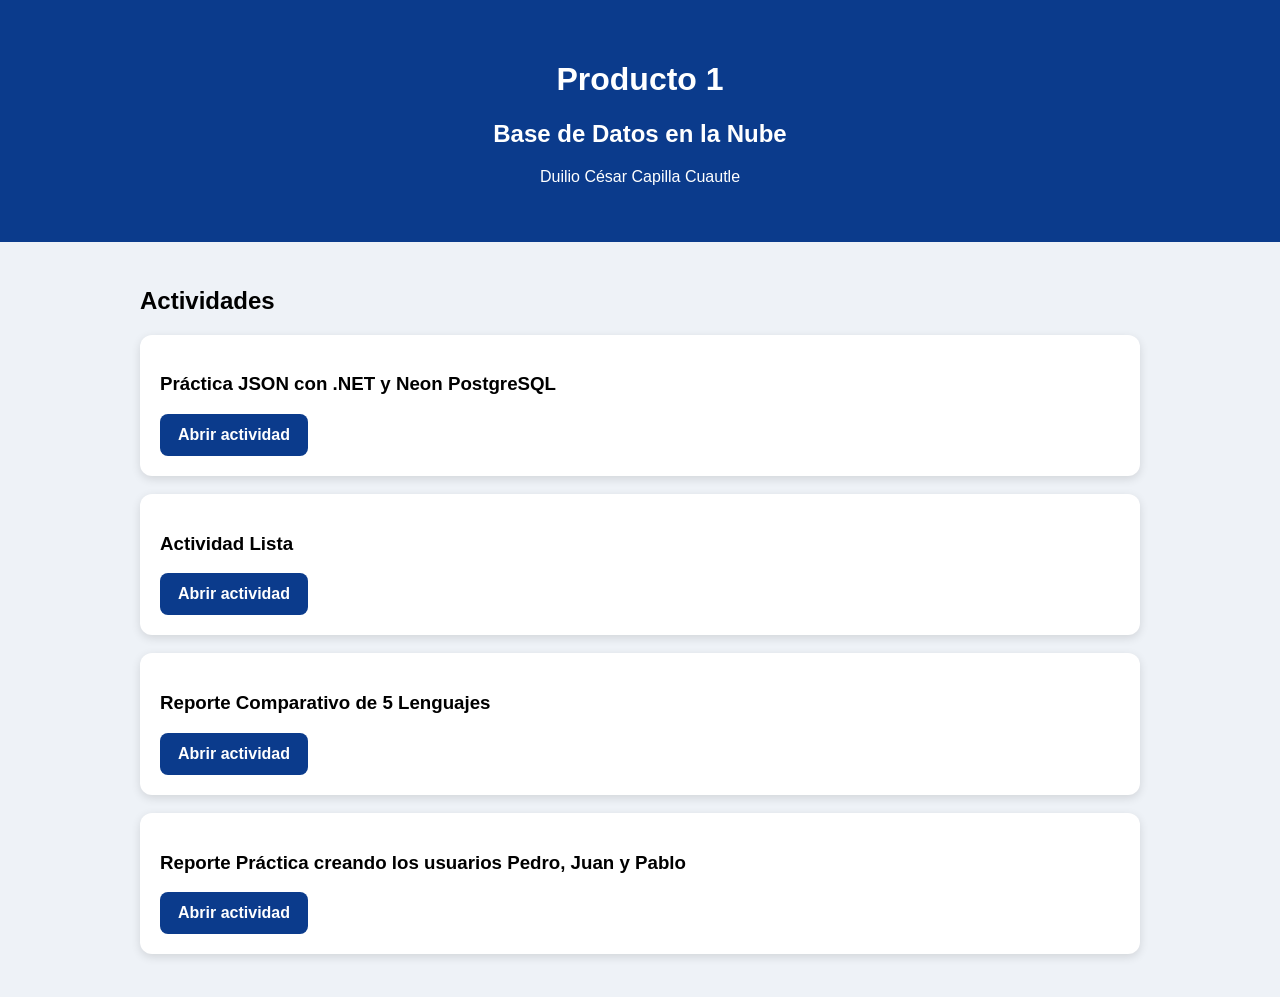
==== index.html @ 5a0ab99a "Producto 1 BDN" ====
<!DOCTYPE html>
<html lang="es">
<head>
<meta charset="UTF-8">
<meta name="viewport" content="width=device-width,initial-scale=1.0">
<title>Producto 1 - BDN</title>
<style>
body{margin:0;font-family:Arial;background:#eef2f7}
header{background:#0b3b8c;color:white;padding:40px;text-align:center}
.container{max-width:1000px;margin:auto;padding:25px}
.card{background:white;padding:20px;margin:18px 0;border-radius:12px;box-shadow:0 3px 10px rgba(0,0,0,.12)}
.btn{display:inline-block;background:#0b3b8c;color:white;padding:12px 18px;text-decoration:none;border-radius:8px;font-weight:bold}
.btn:hover{background:#07285f}
</style>
</head>
<body>
<header>
<h1>Producto 1</h1>
<h2>Base de Datos en la Nube</h2>
<p>Duilio César Capilla Cuautle</p>
</header>
<div class="container">
<h2>Actividades</h2>

        
        <div class="card">
            <h3>Práctica JSON con .NET y Neon PostgreSQL</h3>
            <a class="btn" href="PracticaJsonDuilio/PracticaJsonDuilio/index.html">Abrir actividad</a>
        </div>
        <div class="card">
            <h3>Actividad Lista</h3>
            <a class="btn" href="ActividadLista/ActividadLista/index.html">Abrir actividad</a>
        </div>
        <div class="card">
            <h3>Reporte Comparativo de 5 Lenguajes</h3>
            <a class="btn" href="reporte_5lenguajes/reporte_5lenguajes/index.html">Abrir actividad</a>
        </div>
<div class="card">
    <h3>Reporte Práctica creando los usuarios Pedro, Juan y Pablo</h3>
    <a class="btn" href="Reporte_Practica_Neon_Duilio.html">Abrir actividad</a>
</div>
</div>
</body>
</html>
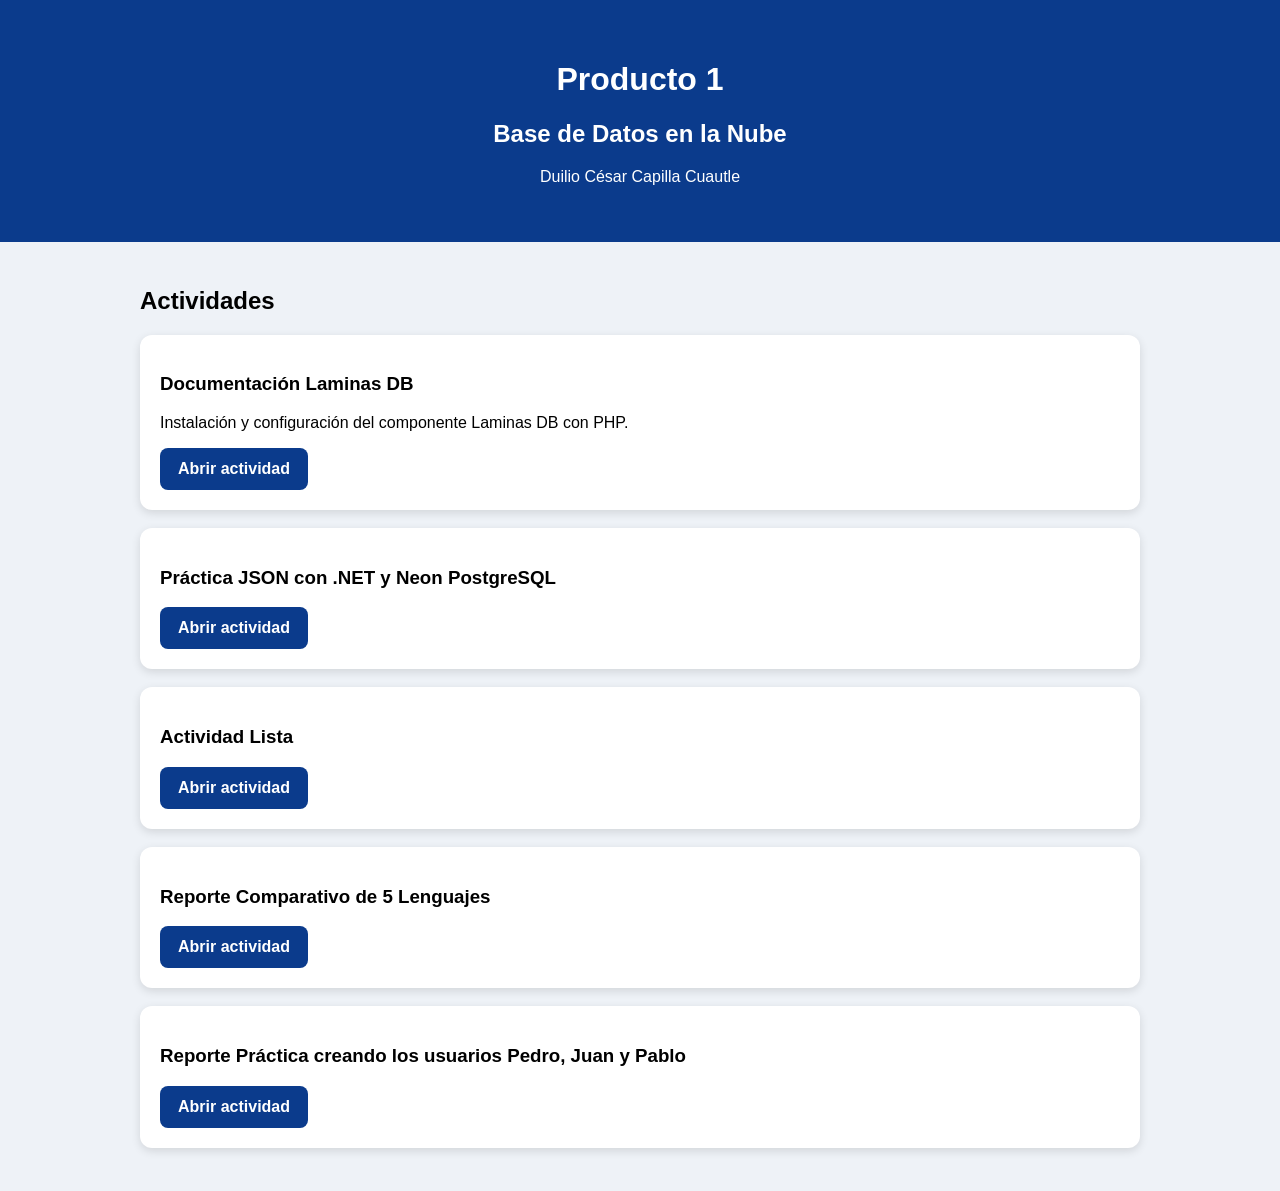
==== commit 259c86c7: "documentacion laminas" ====
--- a/index.html
+++ b/index.html
@@ -21,7 +21,13 @@
 </header>
 <div class="container">
 <h2>Actividades</h2>
-
+<div class="card">
+    <h3>Documentación Laminas DB </h3>
+    <p>Instalación y configuración del componente Laminas DB con PHP.</p>
+    <a class="btn" href="DocumentacionLaminas/index.html">
+        Abrir actividad
+    </a>
+</div>
         
         <div class="card">
             <h3>Práctica JSON con .NET y Neon PostgreSQL</h3>
